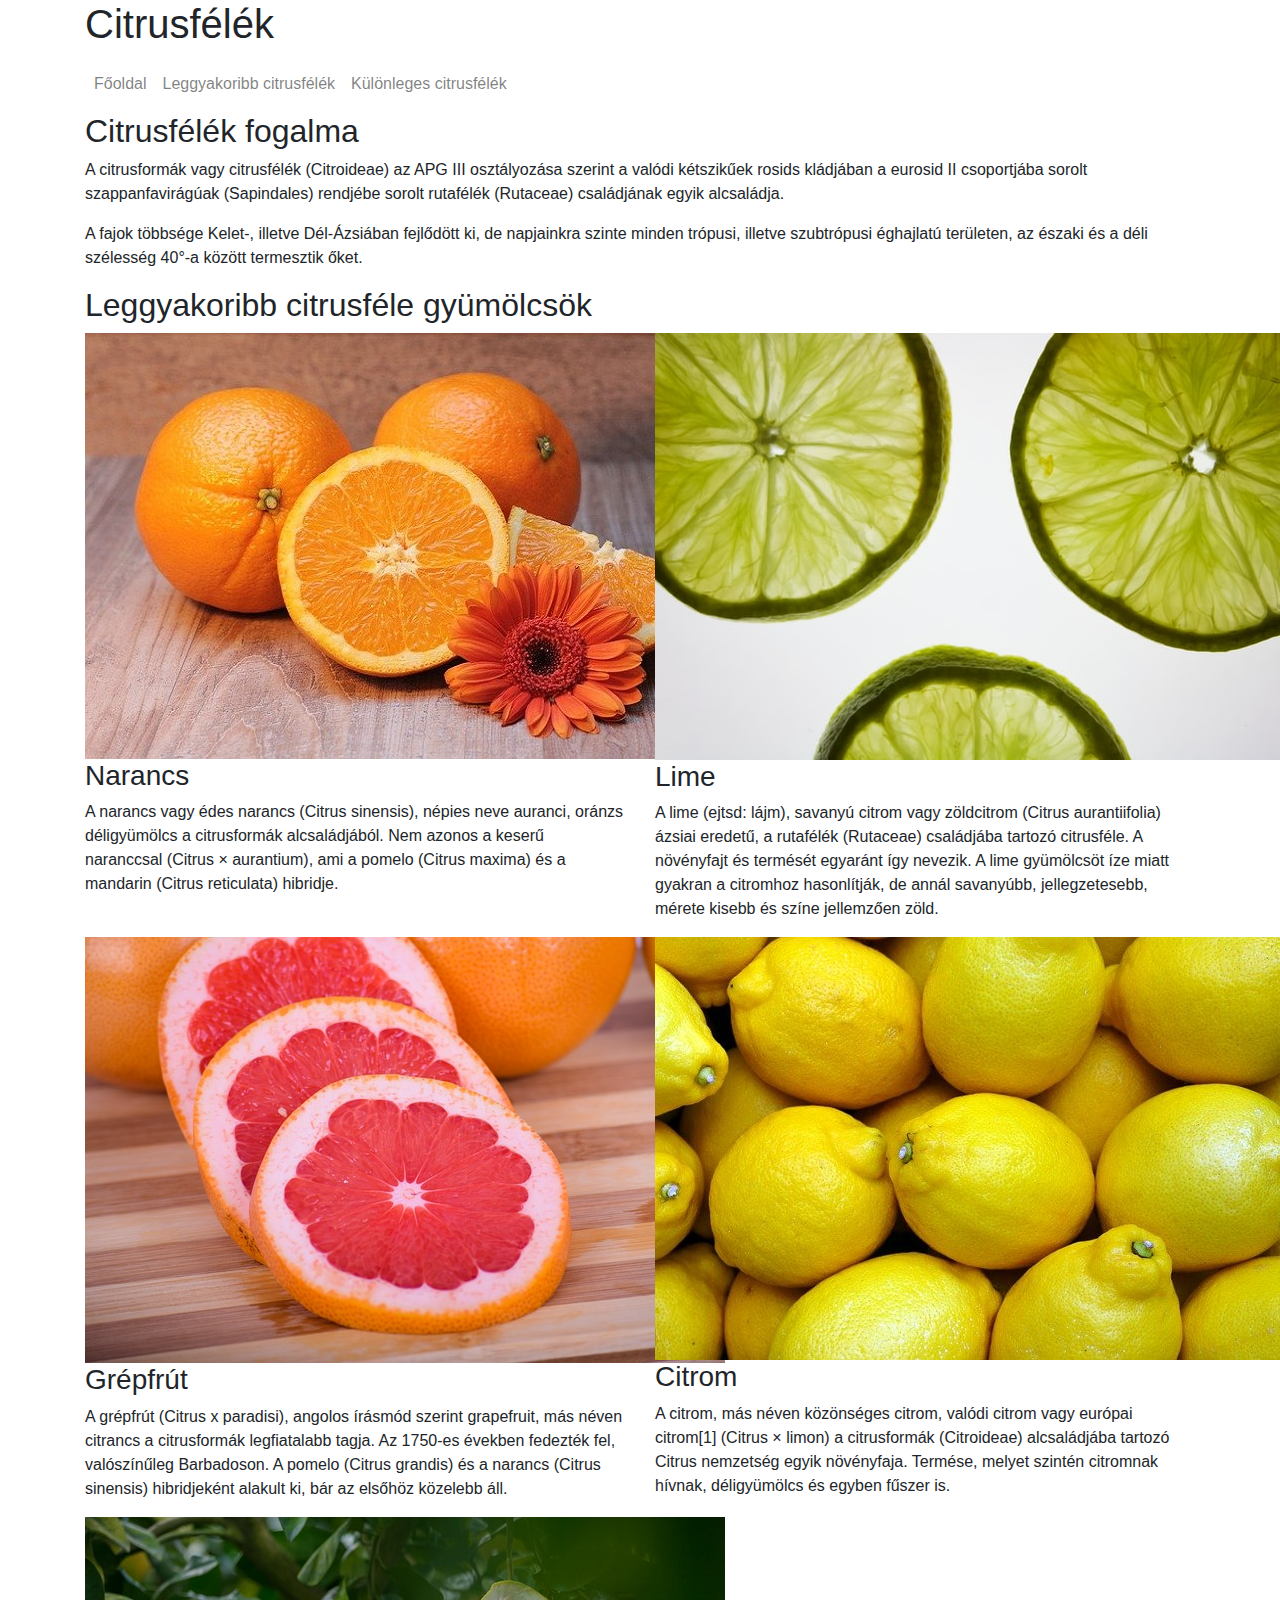
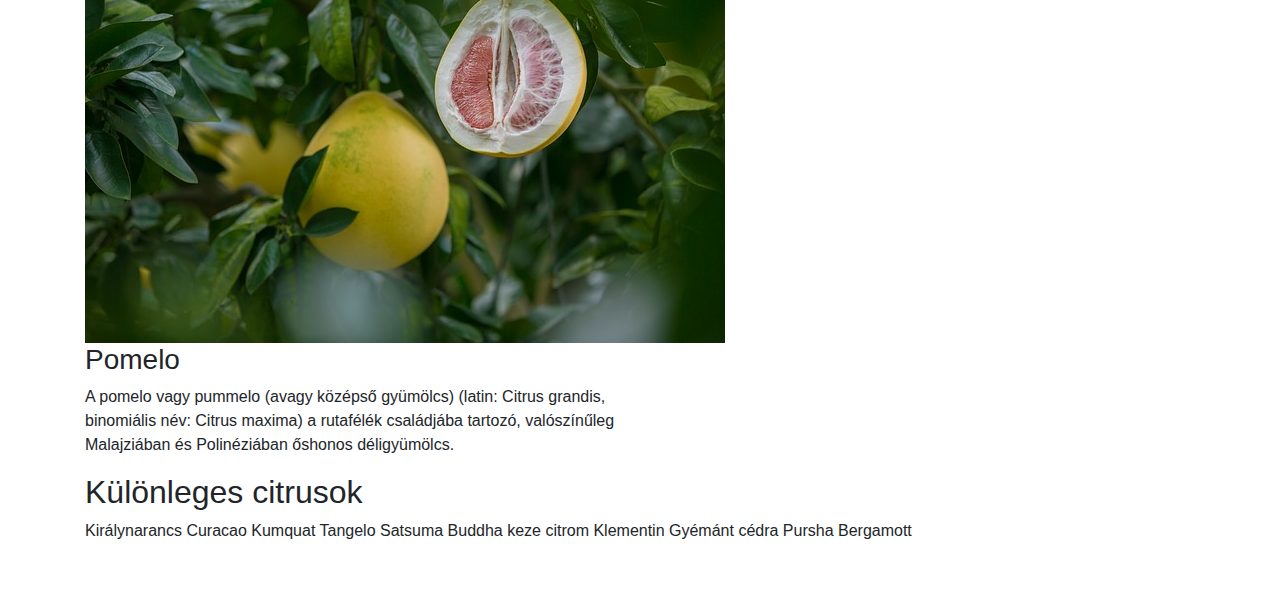
==== index.html @ 35a97dea "Forrás létrehozása" ====
<!DOCTYPE html>
<html>

<head>    
    <meta name="viewport" content="width=device-width, initial-scale=1, shrink-to-fit=no">    
    <link rel="stylesheet" href="bootstrap/css/bootstrap.min.css">    
</head>

<body>
    <header class="container">
        <div class="row">
            <div class="col-12">
                <h1 class="d-none d-sm-block">Citrusfélék</h1>
            </div>
        </div>
    </header>
    <nav class="container navbar navbar-expand-lg navbar-light">      
        <button class="navbar-toggler ml-auto" type="button" data-toggle="collapse" data-target="#navbarNavAltMarkup" aria-controls="navbarNavAltMarkup" aria-expanded="false" aria-label="Toggle navigation">
          <span class="navbar-toggler-icon"></span>
        </button>
        <div class="collapse navbar-collapse" id="navbarNavAltMarkup">
          <div class="navbar-nav">
            <a class="nav-link" href="index.html">Főoldal <span class="sr-only">(current)</span></a>
            <a class="nav-link" href="index.html#leggyakoribb">Leggyakoribb citrusfélék</a>
            <a class="nav-link" href="index.html#kulonleges">Különleges citrusfélék</a>           
          </div>
        </div>
      </nav>
    <main class="container ">
        <article class="row">
            <div class="col-12">
                <h2>Citrusfélék fogalma</h2>
                <p>
                    A citrusformák vagy citrusfélék (Citroideae) az APG III osztályozása szerint a valódi kétszikűek
                    rosids kládjában a eurosid II csoportjába sorolt szappanfavirágúak (Sapindales) rendjébe sorolt
                    rutafélék (Rutaceae) családjának egyik alcsaládja.
                </p>
                <p>A fajok többsége Kelet-, illetve Dél-Ázsiában fejlődött ki, de napjainkra szinte minden trópusi,
                    illetve szubtrópusi éghajlatú területen, az északi és a déli szélesség 40°-a között termesztik őket.
                </p>
            </div>
        </article>
        <article class="row">
            <div class="col-12">
                <h2 id="leggyakoribb">Leggyakoribb citrusféle gyümölcsök</h2>
            </div>
            <div class="col-sm-6 col-lg-6">
                <img src="img/narancs.jpg" alt="Narancs">
                <h3>Narancs</h3>
                <p>A narancs vagy édes narancs (Citrus sinensis), népies neve auranci, oránzs déligyümölcs a citrusformák alcsaládjából. Nem azonos a keserű naranccsal (Citrus × aurantium), ami a pomelo (Citrus maxima) és a mandarin (Citrus reticulata) hibridje.</p>
            </div>
           <div class="col-sm-6 col-lg-6">
               <img src="img/lime2.jpg" alt="Lime">
               <h3>Lime</h3>
               <p>A lime (ejtsd: lájm), savanyú citrom vagy zöldcitrom (Citrus aurantiifolia) ázsiai eredetű, a rutafélék (Rutaceae) családjába tartozó citrusféle. A növényfajt és termését egyaránt így nevezik. A lime gyümölcsöt íze miatt gyakran a citromhoz hasonlítják, de annál savanyúbb, jellegzetesebb, mérete kisebb és színe jellemzően zöld.</p>
           </div>
           <div class="col-sm-6 col-lg-6">
               <img src="img/grapefruit.jpg" alt="Grapefruit">
               <h3>Grépfrút</h3>
               <p>A grépfrút (Citrus x paradisi), angolos írásmód szerint grapefruit, más néven citrancs a citrusformák legfiatalabb tagja. Az 1750-es években fedezték fel, valószínűleg Barbadoson. A pomelo (Citrus grandis) és a narancs (Citrus sinensis) hibridjeként alakult ki, bár az elsőhöz közelebb áll. </p>
           </div>
           <div class="col-sm-6 col-lg-6">
                <img src="img/citrom.jpg" alt="Citrom">
                <h3>Citrom</h3>
                <p>A citrom, más néven közönséges citrom, valódi citrom vagy európai citrom[1] (Citrus × limon) a citrusformák (Citroideae) alcsaládjába tartozó Citrus nemzetség egyik növényfaja. Termése, melyet szintén citromnak hívnak, déligyümölcs és egyben fűszer is.</p>
           </div>                    
            <div class="col-sm-6 col-lg-6">
                <img src="img/pomelo.jpg" alt="Pomelo">
                <h3>Pomelo</h3>
                <p>A pomelo vagy pummelo (avagy középső gyümölcs) (latin: Citrus grandis, binomiális név: Citrus maxima) a rutafélék családjába tartozó, valószínűleg Malajziában és Polinéziában őshonos déligyümölcs. </p>
            </div>
        </article>
        <article class="row mb-5">
            <div class="col-12">
                <h2 id="kulonleges">Különleges citrusok</h2>               
                    Királynarancs
                    Curacao
                    Kumquat
                    Tangelo
                    Satsuma
                    Buddha keze citrom
                    Klementin
                    Gyémánt cédra
                    Pursha
                    Bergamott                
            </div>
        </article>
    </main>    
    <script src="bootstrap/js/jquery-3.5.1.min.js"></script>
    <script src="bootstrap/js/bootstrap.min.js"></script>    
</body>

</html>
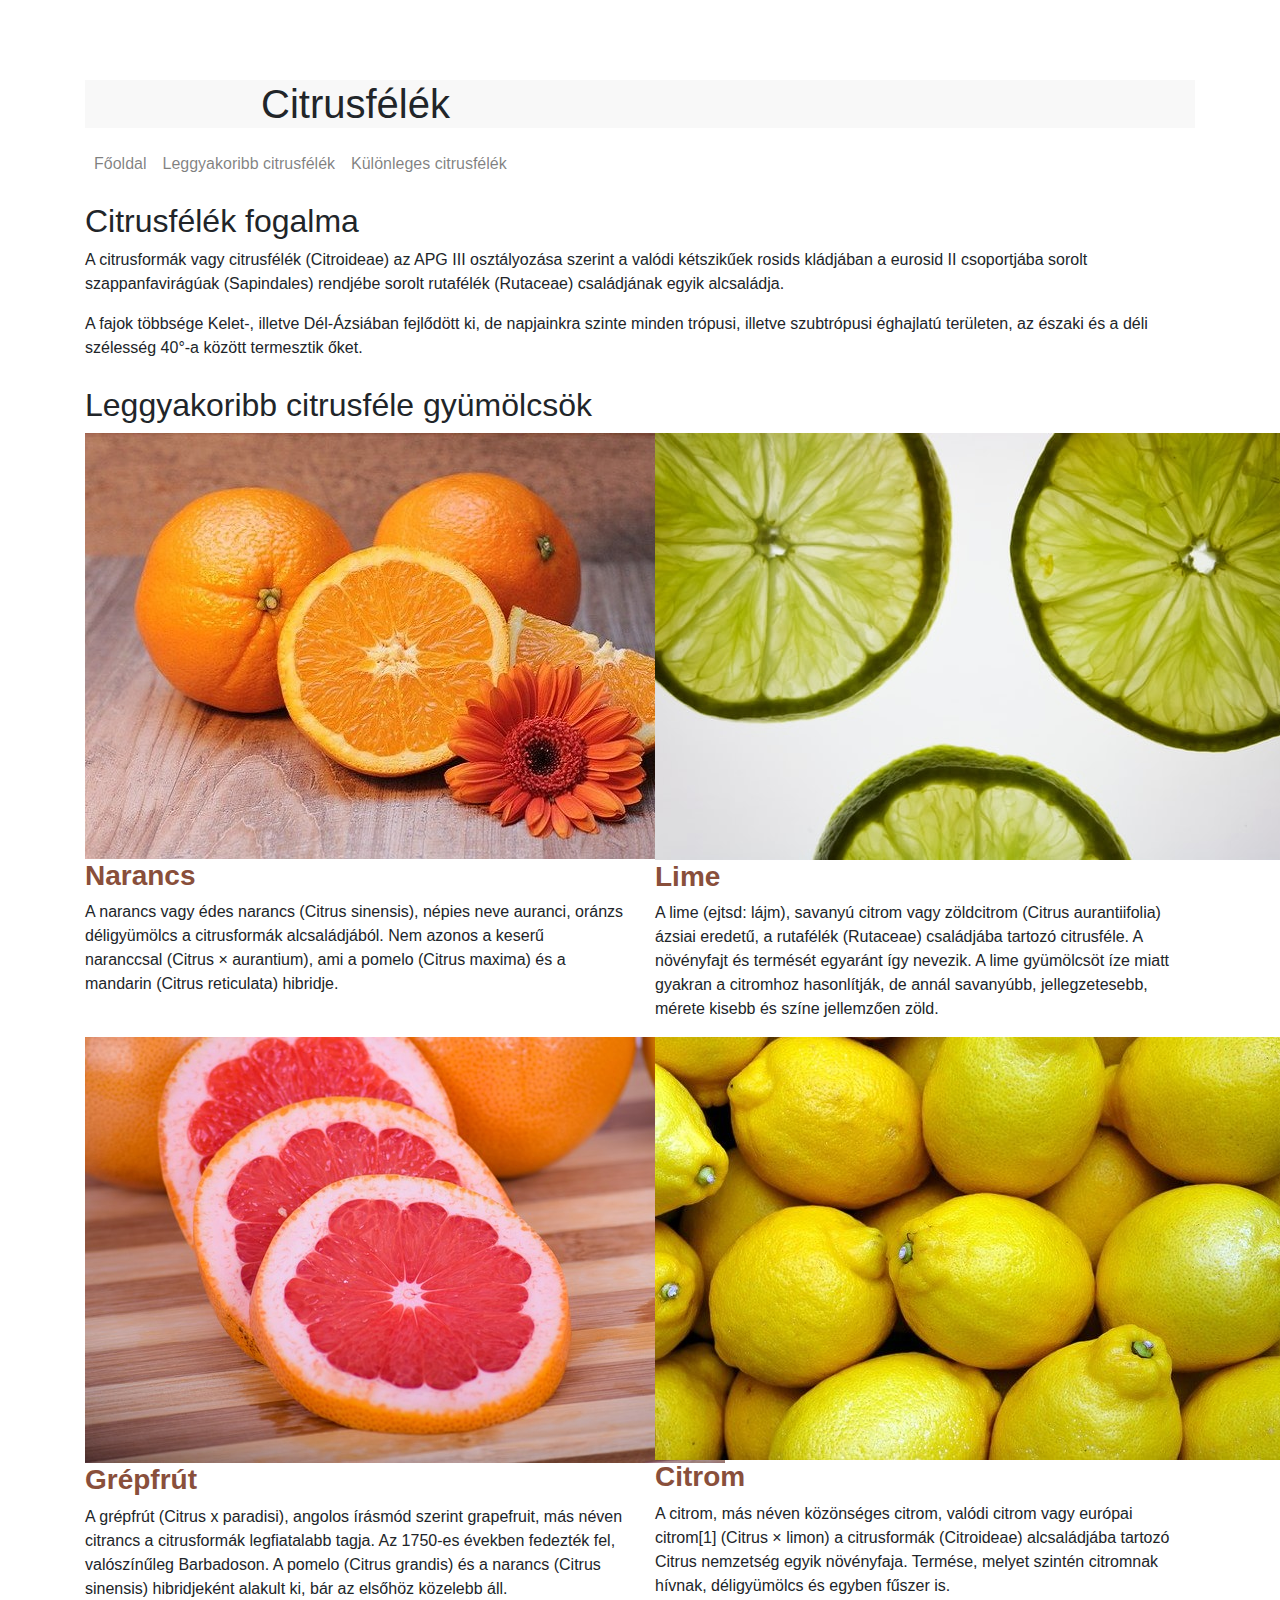
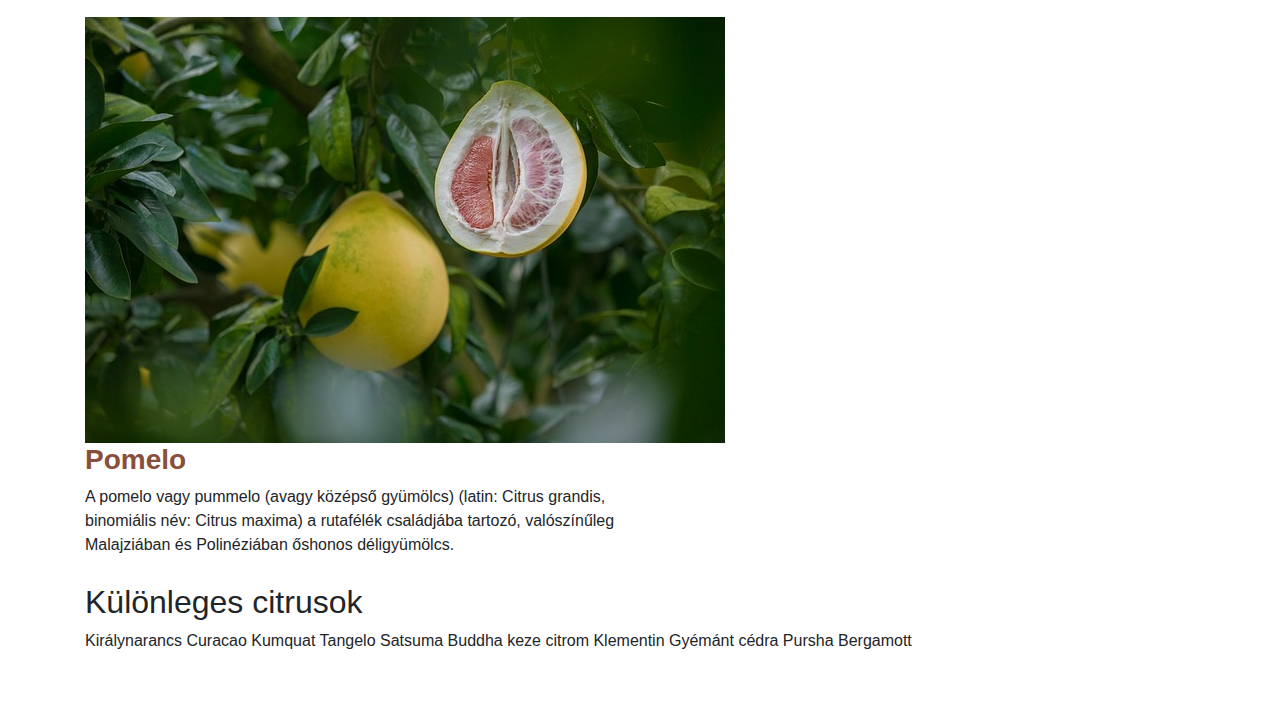
==== commit c362a3d0: "feladat 2" ====
--- a/index.html
+++ b/index.html
@@ -1,9 +1,12 @@
 <!DOCTYPE html>
-<html>
+<html lang="hu">
 
 <head>    
     <meta name="viewport" content="width=device-width, initial-scale=1, shrink-to-fit=no">    
-    <link rel="stylesheet" href="bootstrap/css/bootstrap.min.css">    
+    <link rel="stylesheet" href="bootstrap/css/bootstrap.min.css"> 
+    <link rel="stylesheet" href="css/style.css">
+    <meta http-equiv="Content-Type" content="text/html;charset=UTF-8">
+    <title>citrusok</title>
 </head>
 
 <body>
--- a/css/style.css
+++ b/css/style.css
@@ -0,0 +1,34 @@
+
+header{    
+    background-position: center center;
+}
+
+h1{
+    background-color: rgb(248, 248, 248);
+    margin-top: 80px;
+    padding-left: 11rem;    
+}
+
+h2{    
+    margin-top: 10px;    
+}
+
+h3{    
+    font-weight: bold;
+    color: #894f3b;    
+}
+
+
+li{
+    list-style-image: url(../img/lemon2.png);
+}
+
+
+td,th{
+    text-align: center;
+}
+
+thead>tr:first-child{    
+    letter-spacing: 2px;    
+}
+
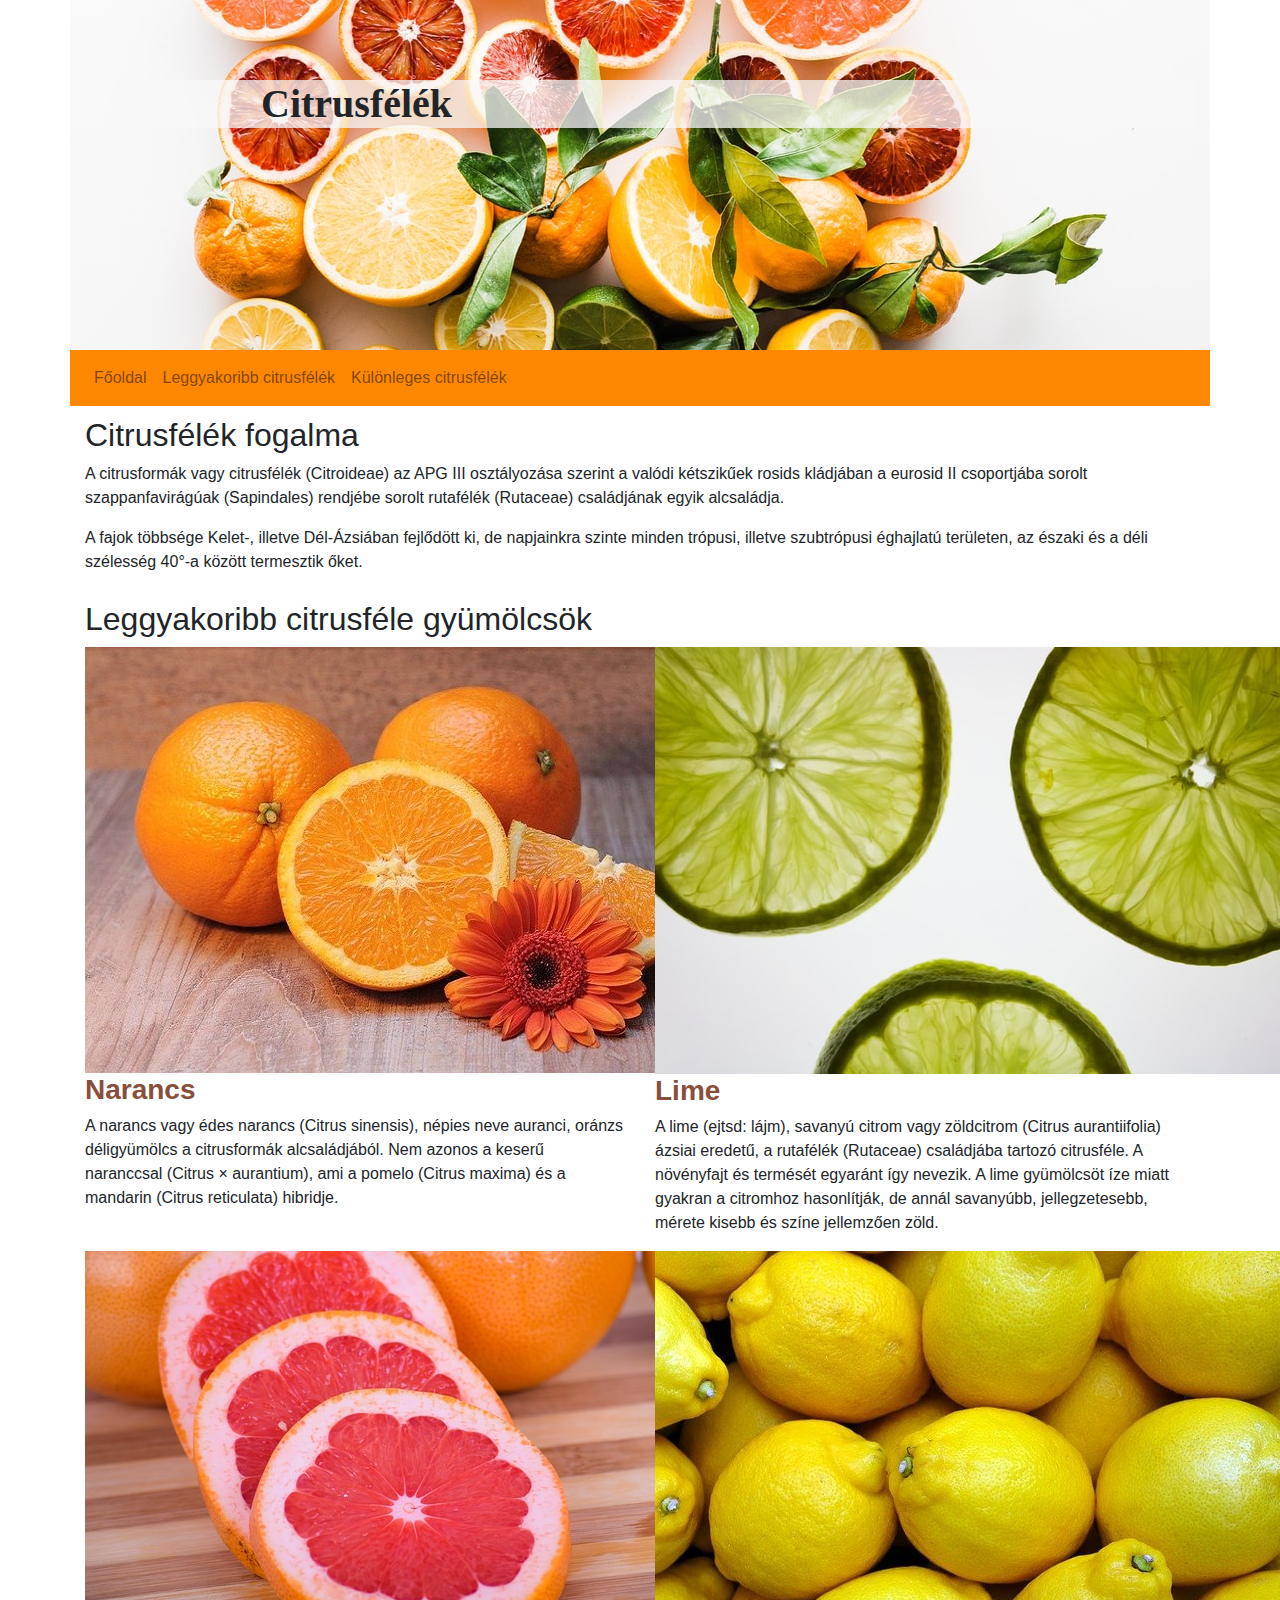
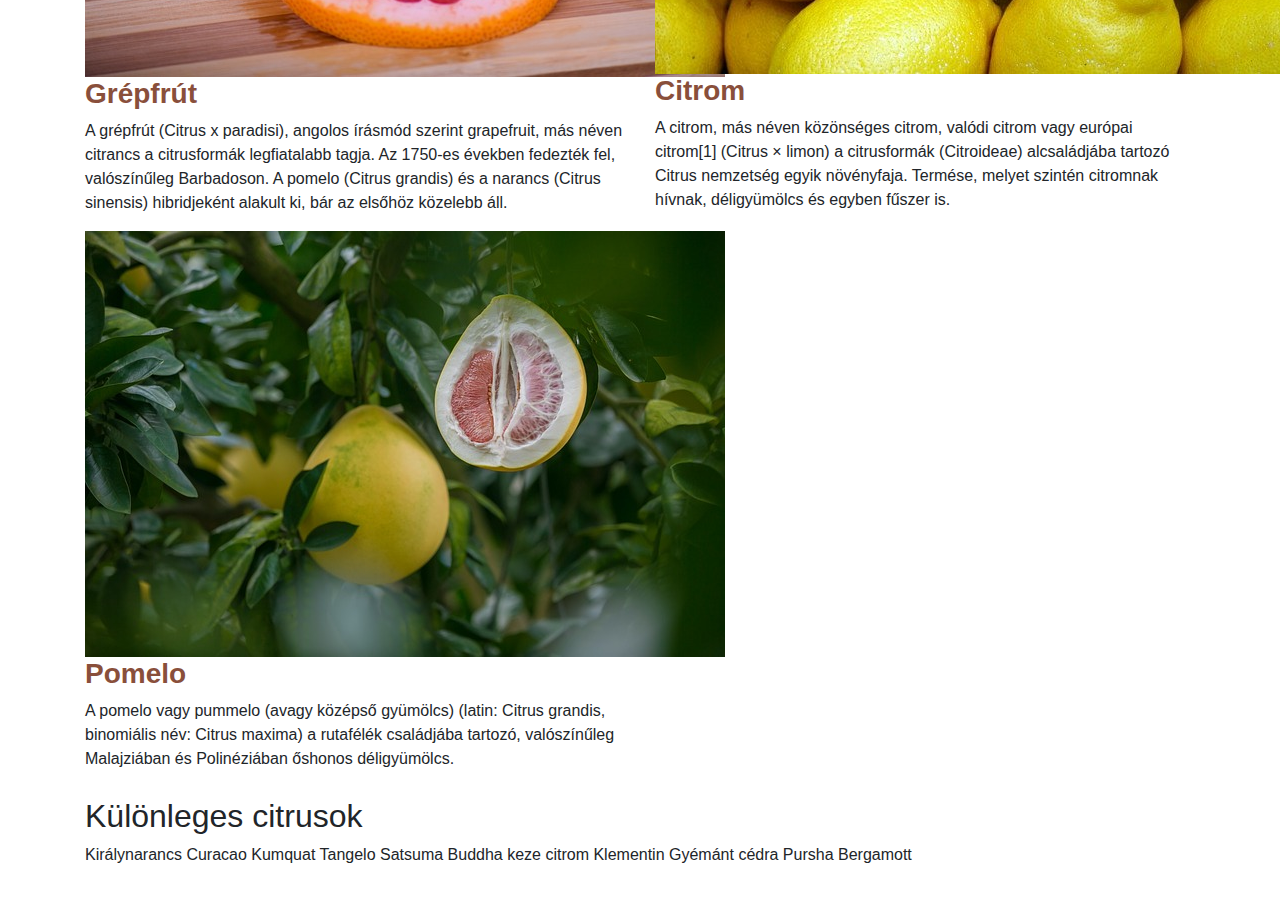
==== commit 2f705631: "feladat5" ====
--- a/index.html
+++ b/index.html
@@ -10,7 +10,7 @@
 </head>
 
 <body>
-    <header class="container">
+    <header class="container" class="navbar">
         <div class="row">
             <div class="col-12">
                 <h1 class="d-none d-sm-block">Citrusfélék</h1>
--- a/css/style.css
+++ b/css/style.css
@@ -1,16 +1,26 @@
 
 header{    
     background-position: center center;
+    height: 350px;
+    background-image: url(../img/bg2.jpg);
 }
 
 h1{
-    background-color: rgb(248, 248, 248);
+    background-color: rgba(248, 248, 248, 75%);
     margin-top: 80px;
-    padding-left: 11rem;    
+    padding-left: 11rem; 
+    font-family: Verdana;
+    font-weight: bold;
+
+}
+
+.navbar{
+    background-color: #fd8800;
 }
 
 h2{    
-    margin-top: 10px;    
+    margin-top: 10px; 
+
 }
 
 h3{    
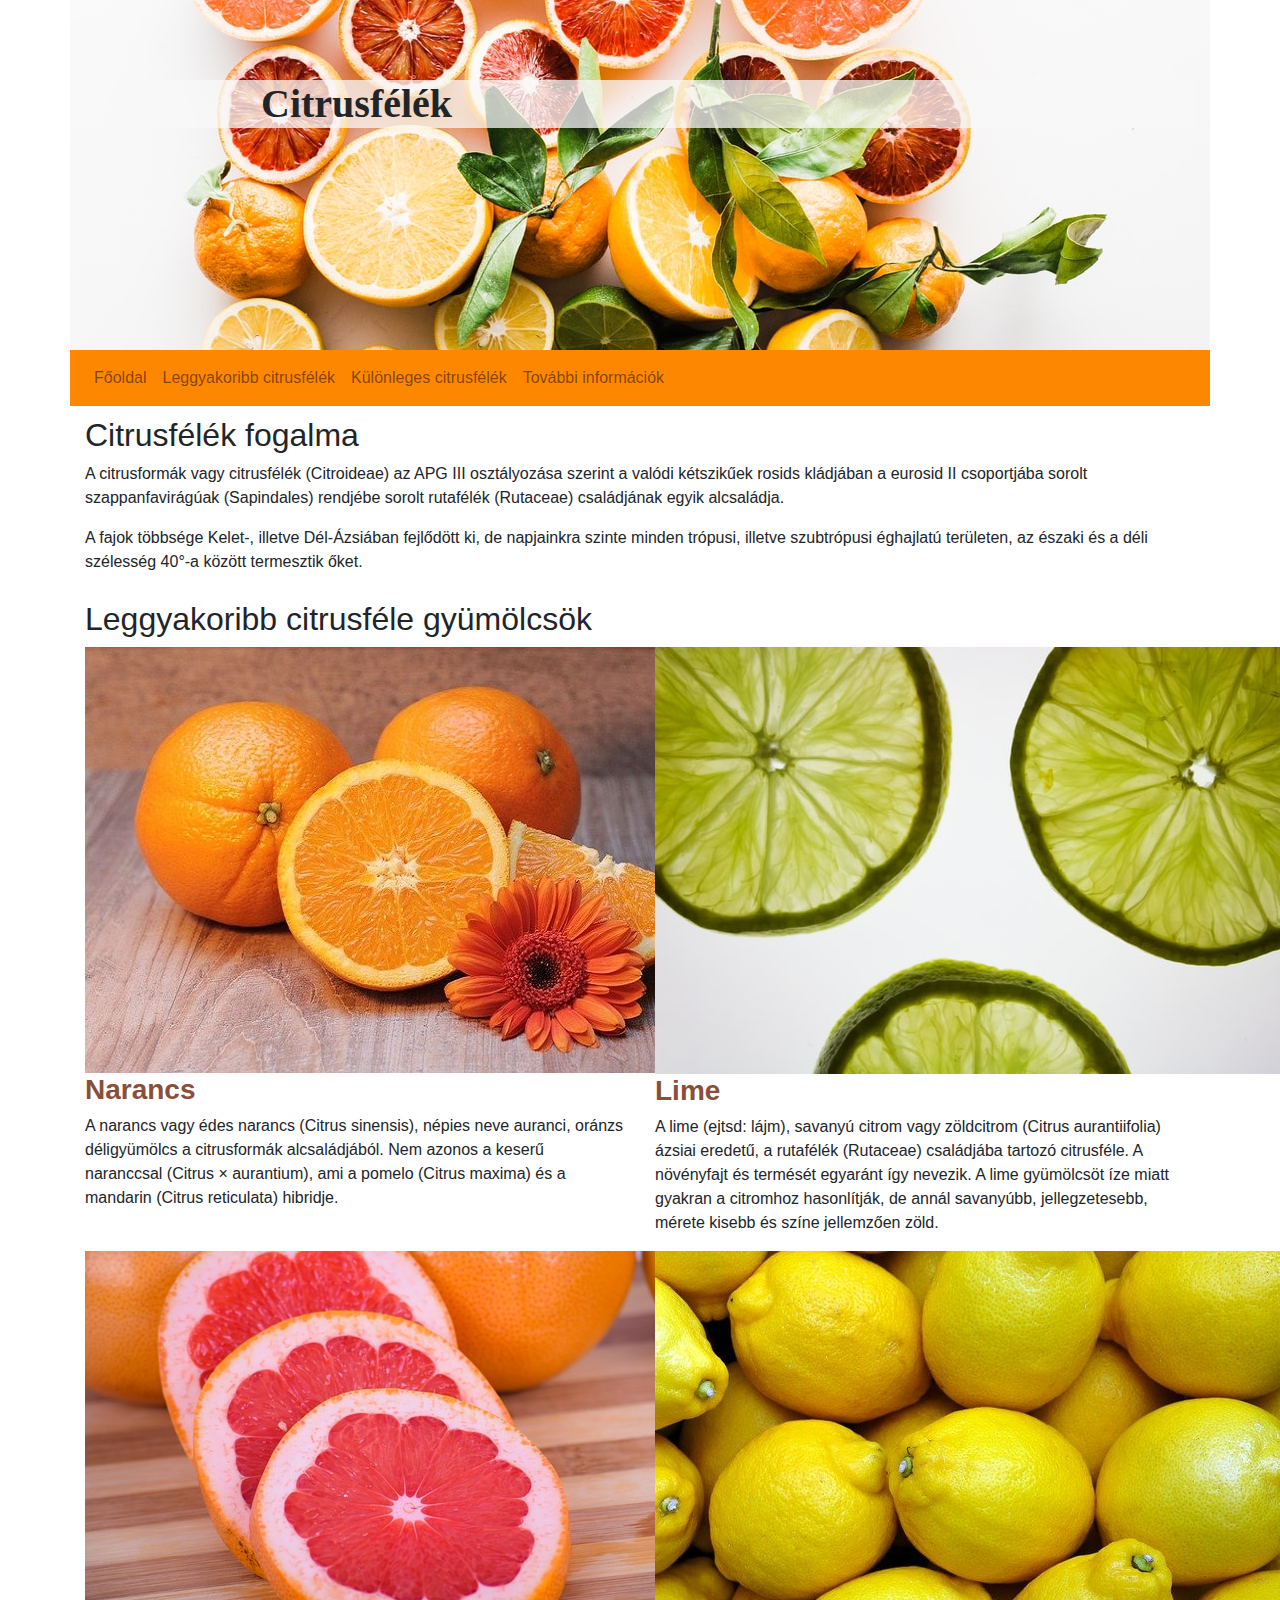
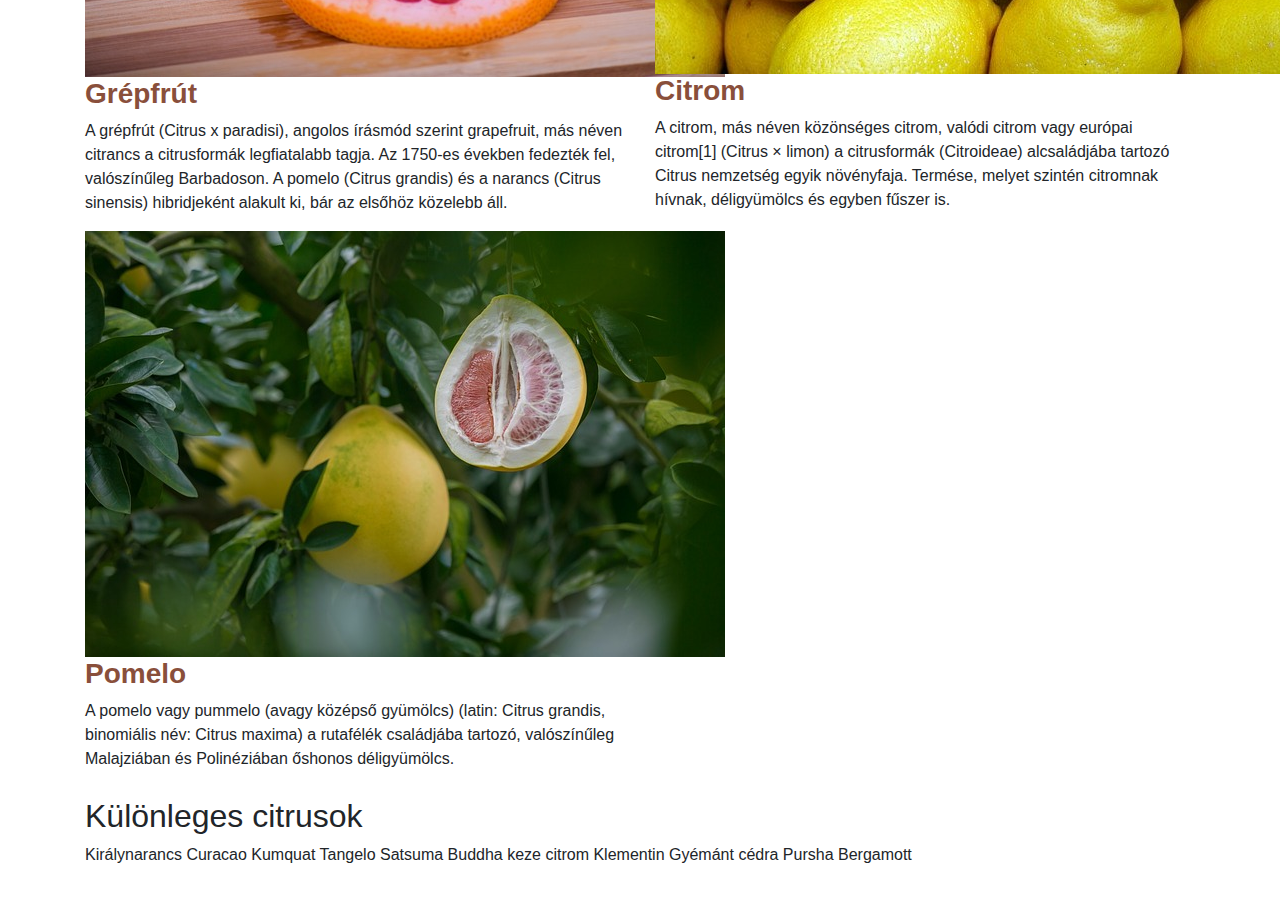
==== commit 33a4fc59: "feladat5" ====
--- a/index.html
+++ b/index.html
@@ -25,7 +25,8 @@
           <div class="navbar-nav">
             <a class="nav-link" href="index.html">Főoldal <span class="sr-only">(current)</span></a>
             <a class="nav-link" href="index.html#leggyakoribb">Leggyakoribb citrusfélék</a>
-            <a class="nav-link" href="index.html#kulonleges">Különleges citrusfélék</a>           
+            <a class="nav-link" href="index.html#kulonleges">Különleges citrusfélék</a> 
+            <a class="nav-link" href="https://hu.wikipedia.org/wiki/Citrusform%C3%A1k">További információk</a>            
           </div>
         </div>
       </nav>
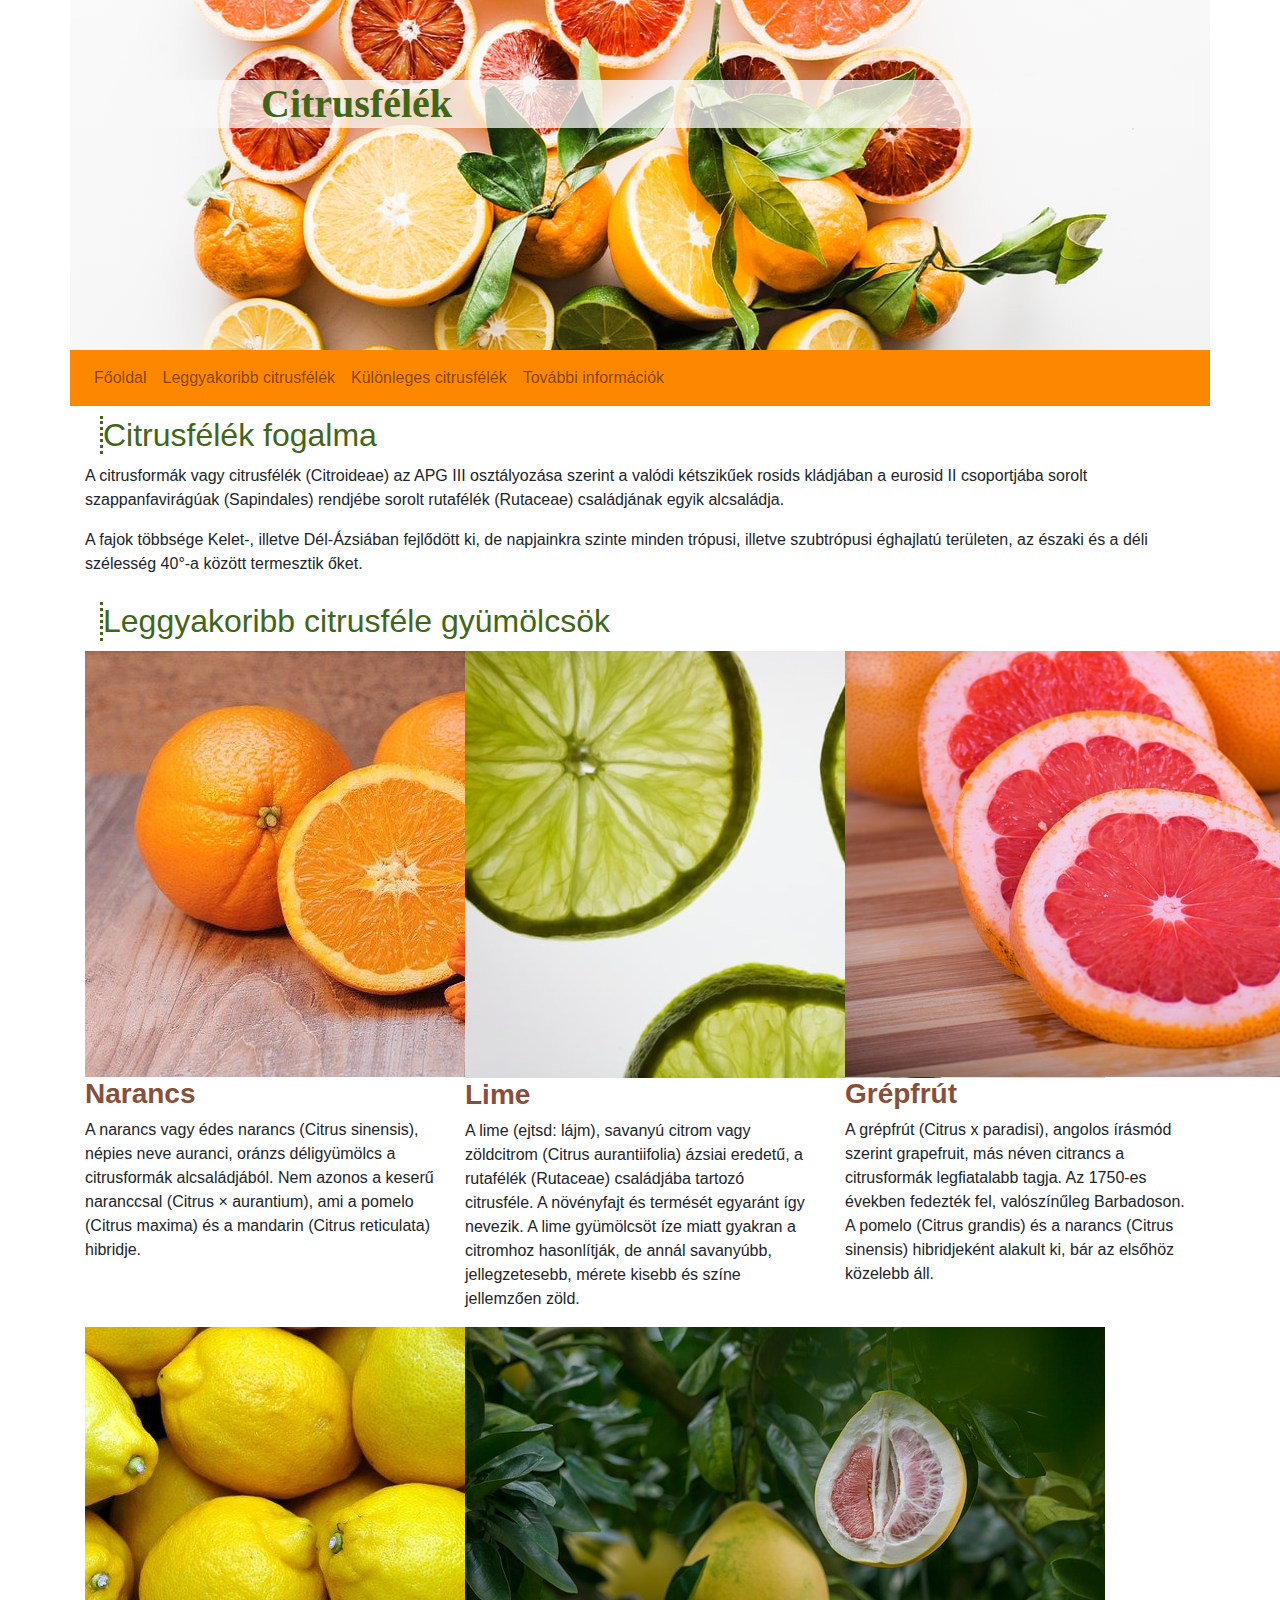
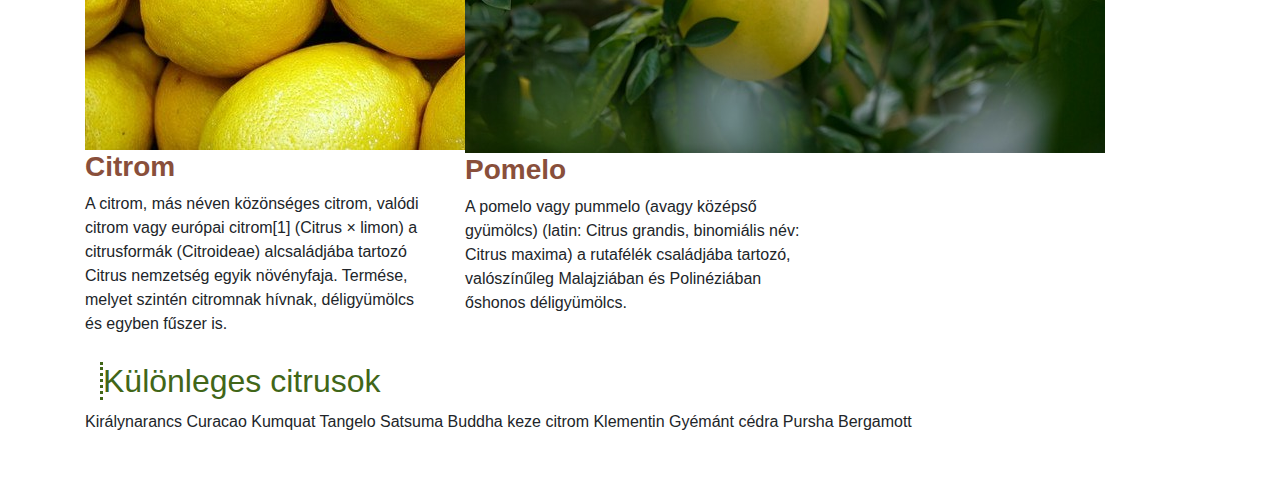
==== commit b45ab00f: "feladat8" ====
--- a/index.html
+++ b/index.html
@@ -48,27 +48,27 @@
             <div class="col-12">
                 <h2 id="leggyakoribb">Leggyakoribb citrusféle gyümölcsök</h2>
             </div>
-            <div class="col-sm-6 col-lg-6">
+            <div class="col-sm-6 col-lg-4">
                 <img src="img/narancs.jpg" alt="Narancs">
                 <h3>Narancs</h3>
                 <p>A narancs vagy édes narancs (Citrus sinensis), népies neve auranci, oránzs déligyümölcs a citrusformák alcsaládjából. Nem azonos a keserű naranccsal (Citrus × aurantium), ami a pomelo (Citrus maxima) és a mandarin (Citrus reticulata) hibridje.</p>
             </div>
-           <div class="col-sm-6 col-lg-6">
+           <div class="col-sm-6 col-lg-4">
                <img src="img/lime2.jpg" alt="Lime">
                <h3>Lime</h3>
                <p>A lime (ejtsd: lájm), savanyú citrom vagy zöldcitrom (Citrus aurantiifolia) ázsiai eredetű, a rutafélék (Rutaceae) családjába tartozó citrusféle. A növényfajt és termését egyaránt így nevezik. A lime gyümölcsöt íze miatt gyakran a citromhoz hasonlítják, de annál savanyúbb, jellegzetesebb, mérete kisebb és színe jellemzően zöld.</p>
            </div>
-           <div class="col-sm-6 col-lg-6">
+           <div class="col-sm-6 col-lg-4">
                <img src="img/grapefruit.jpg" alt="Grapefruit">
                <h3>Grépfrút</h3>
                <p>A grépfrút (Citrus x paradisi), angolos írásmód szerint grapefruit, más néven citrancs a citrusformák legfiatalabb tagja. Az 1750-es években fedezték fel, valószínűleg Barbadoson. A pomelo (Citrus grandis) és a narancs (Citrus sinensis) hibridjeként alakult ki, bár az elsőhöz közelebb áll. </p>
            </div>
-           <div class="col-sm-6 col-lg-6">
+           <div class="col-sm-6 col-lg-4">
                 <img src="img/citrom.jpg" alt="Citrom">
                 <h3>Citrom</h3>
                 <p>A citrom, más néven közönséges citrom, valódi citrom vagy európai citrom[1] (Citrus × limon) a citrusformák (Citroideae) alcsaládjába tartozó Citrus nemzetség egyik növényfaja. Termése, melyet szintén citromnak hívnak, déligyümölcs és egyben fűszer is.</p>
            </div>                    
-            <div class="col-sm-6 col-lg-6">
+            <div class="col-sm-6 col-lg-4">
                 <img src="img/pomelo.jpg" alt="Pomelo">
                 <h3>Pomelo</h3>
                 <p>A pomelo vagy pummelo (avagy középső gyümölcs) (latin: Citrus grandis, binomiális név: Citrus maxima) a rutafélék családjába tartozó, valószínűleg Malajziában és Polinéziában őshonos déligyümölcs. </p>
--- a/css/style.css
+++ b/css/style.css
@@ -11,6 +11,7 @@
     padding-left: 11rem; 
     font-family: Verdana;
     font-weight: bold;
+    color: #416618;
 
 }
 
@@ -19,8 +20,11 @@
 }
 
 h2{    
-    margin-top: 10px; 
-
+    margin: 10px 15px; 
+    color:#416618 ;
+    border-color: #416618 ;
+    border-left:#416618 dotted 3px ;
+    font: small-caps;
 }
 
 h3{    
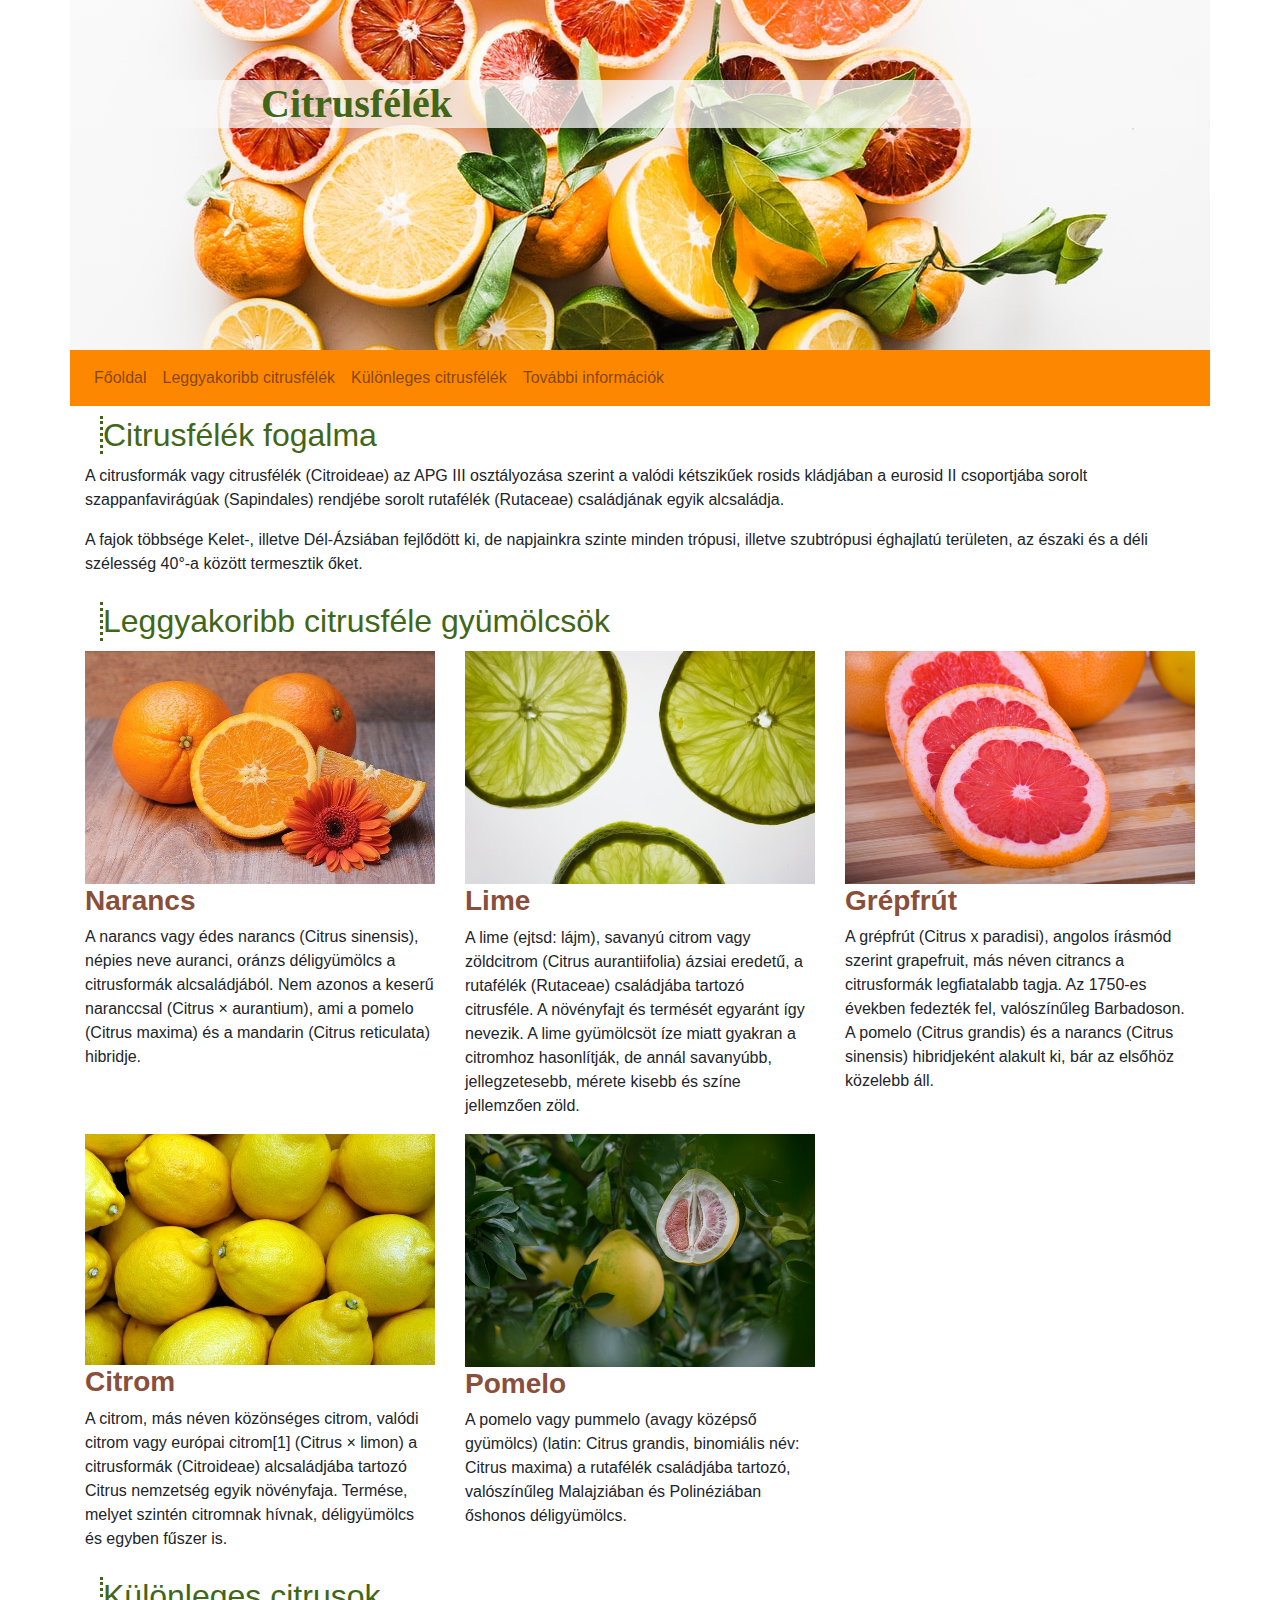
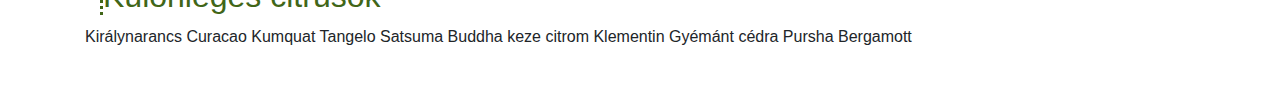
==== commit f5f589e0: "feladat9" ====
--- a/index.html
+++ b/index.html
@@ -49,27 +49,32 @@
                 <h2 id="leggyakoribb">Leggyakoribb citrusféle gyümölcsök</h2>
             </div>
             <div class="col-sm-6 col-lg-4">
-                <img src="img/narancs.jpg" alt="Narancs">
+                <img class="img-fluid" class="img-
+                thumbnail" src="img/narancs.jpg" alt="Narancs">
                 <h3>Narancs</h3>
                 <p>A narancs vagy édes narancs (Citrus sinensis), népies neve auranci, oránzs déligyümölcs a citrusformák alcsaládjából. Nem azonos a keserű naranccsal (Citrus × aurantium), ami a pomelo (Citrus maxima) és a mandarin (Citrus reticulata) hibridje.</p>
             </div>
            <div class="col-sm-6 col-lg-4">
-               <img src="img/lime2.jpg" alt="Lime">
+               <img class="img-fluid" class="img-
+               thumbnail" src="img/lime2.jpg" alt="Lime">
                <h3>Lime</h3>
                <p>A lime (ejtsd: lájm), savanyú citrom vagy zöldcitrom (Citrus aurantiifolia) ázsiai eredetű, a rutafélék (Rutaceae) családjába tartozó citrusféle. A növényfajt és termését egyaránt így nevezik. A lime gyümölcsöt íze miatt gyakran a citromhoz hasonlítják, de annál savanyúbb, jellegzetesebb, mérete kisebb és színe jellemzően zöld.</p>
            </div>
            <div class="col-sm-6 col-lg-4">
-               <img src="img/grapefruit.jpg" alt="Grapefruit">
+               <img class="img-fluid" class="img-
+               thumbnail" src="img/grapefruit.jpg" alt="Grapefruit">
                <h3>Grépfrút</h3>
                <p>A grépfrút (Citrus x paradisi), angolos írásmód szerint grapefruit, más néven citrancs a citrusformák legfiatalabb tagja. Az 1750-es években fedezték fel, valószínűleg Barbadoson. A pomelo (Citrus grandis) és a narancs (Citrus sinensis) hibridjeként alakult ki, bár az elsőhöz közelebb áll. </p>
            </div>
            <div class="col-sm-6 col-lg-4">
-                <img src="img/citrom.jpg" alt="Citrom">
+                <img class="img-fluid" class="img-
+                thumbnail" src="img/citrom.jpg" alt="Citrom">
                 <h3>Citrom</h3>
                 <p>A citrom, más néven közönséges citrom, valódi citrom vagy európai citrom[1] (Citrus × limon) a citrusformák (Citroideae) alcsaládjába tartozó Citrus nemzetség egyik növényfaja. Termése, melyet szintén citromnak hívnak, déligyümölcs és egyben fűszer is.</p>
            </div>                    
             <div class="col-sm-6 col-lg-4">
-                <img src="img/pomelo.jpg" alt="Pomelo">
+                <img class="img-fluid" class="img-
+                thumbnail" src="img/pomelo.jpg" alt="Pomelo">
                 <h3>Pomelo</h3>
                 <p>A pomelo vagy pummelo (avagy középső gyümölcs) (latin: Citrus grandis, binomiális név: Citrus maxima) a rutafélék családjába tartozó, valószínűleg Malajziában és Polinéziában őshonos déligyümölcs. </p>
             </div>
